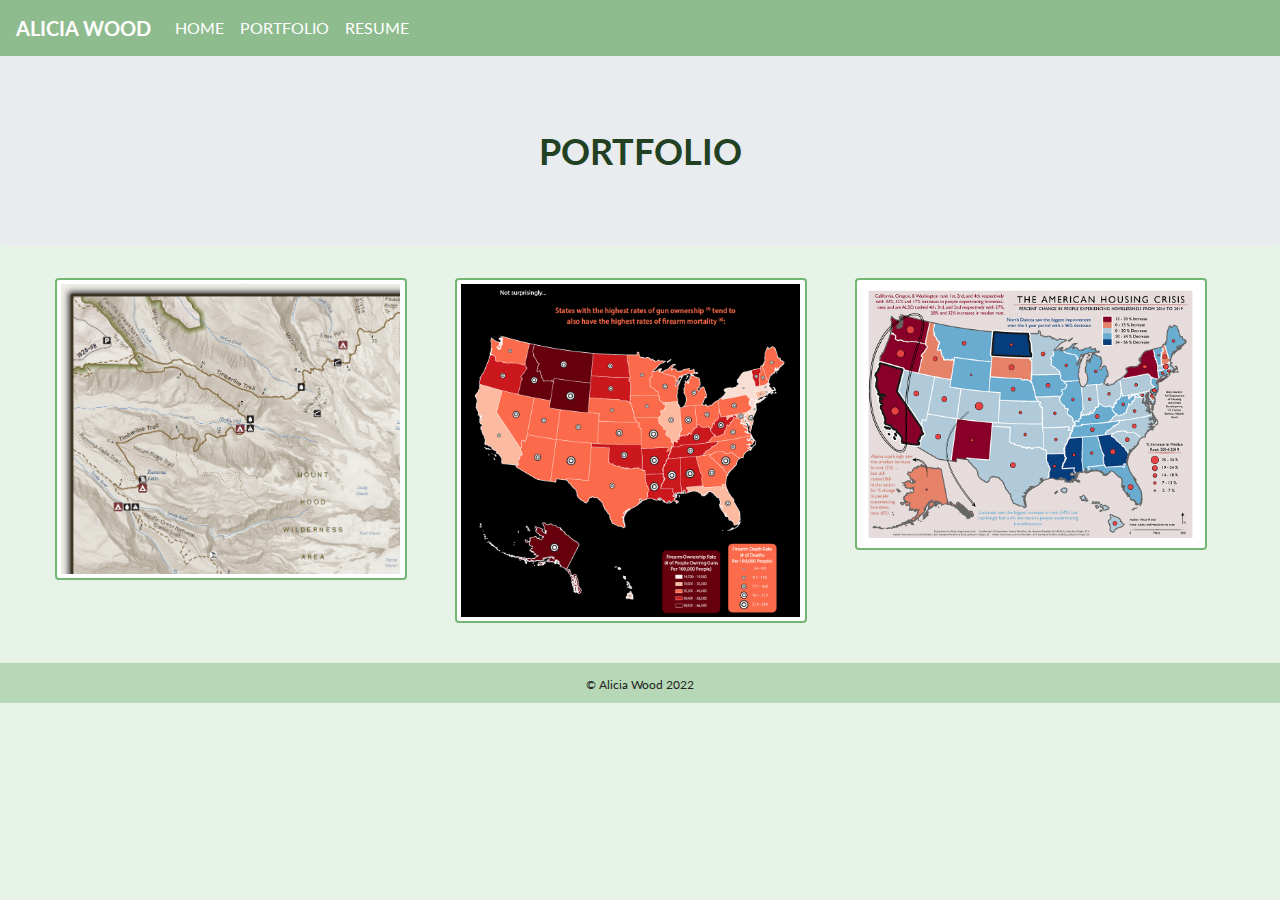
==== portfolio.html @ 2d75801f "initial site commit" ====
<!DOCTYPE html>
<html lang="en">
	<head>
		<meta charset="utf-8">
		<meta name="viewport" content="width=device-width, initial-scale=1">
		<title>Alicia Wood</title>

		<!--font links-->
        <link href='https://fonts.googleapis.com/css?family=Lato' rel='stylesheet'>
        <!--icon links-->
        <link rel="stylesheet" href="css/font-awesome.min.css">
        <!--bootstrap links-->
		<link rel="stylesheet" href="css/bootstrap.min.css">
		<link rel="stylesheet" href="css/bootstrap-theme.min.css">
        
		<link rel="stylesheet" href="css/style.css">
	</head>

	<body>
        <nav class="navbar navbar-expand-sm navbar-top">
            <a class="navbar-brand" href="index.html">ALICIA WOOD</a>
            <button class="navbar-toggler" type="button" data-toggle="collapse" data-target="#navbarContent" aria-controls="navbarContent" aria-expanded="false" aria-label="Toggle navigation">
                <span class="navbar-toggler-icon"></span>
            </button>
            <div class="collapse navbar-collapse" id="navbarContent">
                <div class="navbar-nav">
                    <a class="nav-item nav-link" href="index.html">HOME</a>
                    <a class="nav-item nav-link active" href="portfolio.html">PORTFOLIO <span class="sr-only">(current)</span></a>
                    <a class="nav-item nav-link" href="resume.html">RESUME</a>
                </div>
            </div>
        </nav>

		<div class="jumbotron">
			<div class="container mt-5 mb-5">
				<h2>PORTFOLIO</h2>
			</div>
		</div>
        
        <div class="container">
			<div class="row">
				<div class="col-md-4 mb-3">
					<div class="img-thumbnail portfolio-thumbnail">
						<a href="portfolio/timberline.html">
							<img src="assets/timberline-guide-thumbnail.png" class = "img-fluid" alt="timberline trail guide map" />
						</a>
					</div>
				</div>
				<div class="col-md-4 mb-3">
					<div class="img-thumbnail portfolio-thumbnail">
						<a href="portfolio/infographic.html">
							<img src="assets/gun-violence-infographic-thumbnail.png" class = "img-fluid" alt="gun violence in the united states infographic" />
						</a>
					</div>
				</div>
				<div class="col-md-4 mb-5">
					<div class="img-thumbnail portfolio-thumbnail">
						<a href="portfolio/housing.html">
							<img src="assets/housing-crisis-map-thumbnail.png" class = "img-fluid" alt="Housing crisis in the united states map" />
						</a>
					</div>
				</div>
			</div>
		</div>
        
        <div class="navbar footer mt-4">
            <div class="container justify-content-center">
                <div class="row">
                    <div class= "col-auto">
                        <p-small>© Alicia Wood 2022
                        </p-small>
                    </div>
                </div>
            </div>
        </div>

		<!--put your external script links here-->
		<script type="text/javascript" src="lib/jquery-3.6.0.min.js"></script>
		<script type="text/javascript" src="lib/bootstrap.min.js"></script>
	</body>
</html>
---- css/style.css ----
body {
  font-family: 'Lato', sans-serif;
  background-color: #e8f3e8;
  color: #242424;
}

p {
  font-size: 18px;
}

p-small {
    font-size: 12px;
}

a {
  color: #65ae65;
}

a:hover {
  color: #ff9b2a;
}


#headshot {
  max-height: 350px;
}

body .container,
body .container-fluid{
    max-width: 1200px !important;
    margin: 0 auto;
  }

ul li p{
    margin-bottom:12px;
    font-size:17px;
}

/***** NAVBAR *****/
.navbar-expand-sm {
  background-color:darkseagreen;
  border-radius: 0;
  background-image: none;
}

/* Navbar title */
.navbar-expand-sm .navbar-brand {
  color: white;
  font-size: 20px;
  font-weight: bold;
}

/* Navbar hover effects */
.navbar-expand-sm .navbar-brand:hover,
.navbar-expand-sm .navbar-brand:focus,
.navbar-expand-sm .navbar-nav .nav-link:hover,
.navbar-expand-sm .navbar-nav .nav-link:focus {
    color: #ff9b2a;
}

/* Navbar links */
.navbar-expand-sm .navbar-nav .nav-link {
  color: #fff;
  font-size: 16px;
}

.navbar-toggler-icon {
  background-image: url("data:image/svg+xml,%3csvg xmlns='http://www.w3.org/2000/svg' width='30' height='30' viewBox='0 0 30 30'%3e%3cpath stroke='rgba%28255, 255, 255, 1%29' stroke-linecap='round' stroke-miterlimit='10' stroke-width='2' d='M4 7h22M4 15h22M4 23h22'/%3e%3c/svg%3e");
}

/* Navbar collapsed styles */
.navbar-toggler {
  color: #fff;
}

.navbar-toggler:hover,
.navbar-toggler:focus {
  background-color: #ff9b2a;
  color: #242424;
}

.footer{
  overflow: hidden;
  background-color: #b6d8b6;
  bottom: 0;
  width: 100%;
}

.navbar-top{
    top:0
}

/*** Portfolio pieces ***/
.portfolio-thumbnail {
  background-color: #fff;
  border-color: #73b673;
  border-width: 2px;
  width: 95%;
}

.portfolio-thumbnail:hover {
  border-color: #ff9b2a;
}

.portfolio-title {
  font-weight: bold;
}

.portfolio-description {
}

.portfolio-image {
}

.portfolio-border {
    padding: 0.25rem;
    background-color: #fff;
    border: 1px solid #dee2e6;
    border-radius: 0.25rem;
    border-color: #73b673;
    border-width: 2px;
}
.portfolio-border:hover {
  border-color: #ff9b2a;
}

/*** Jumbotron pieces ***/
.jumbotron {
  background-image: url("../assets/portland-style.png");
  background-size:cover;
  text-align: center;
  color: #224122;
  padding: 2%;
}

.jumbotron h2 {
  font-size: 36px;
  font-weight: bold;
}
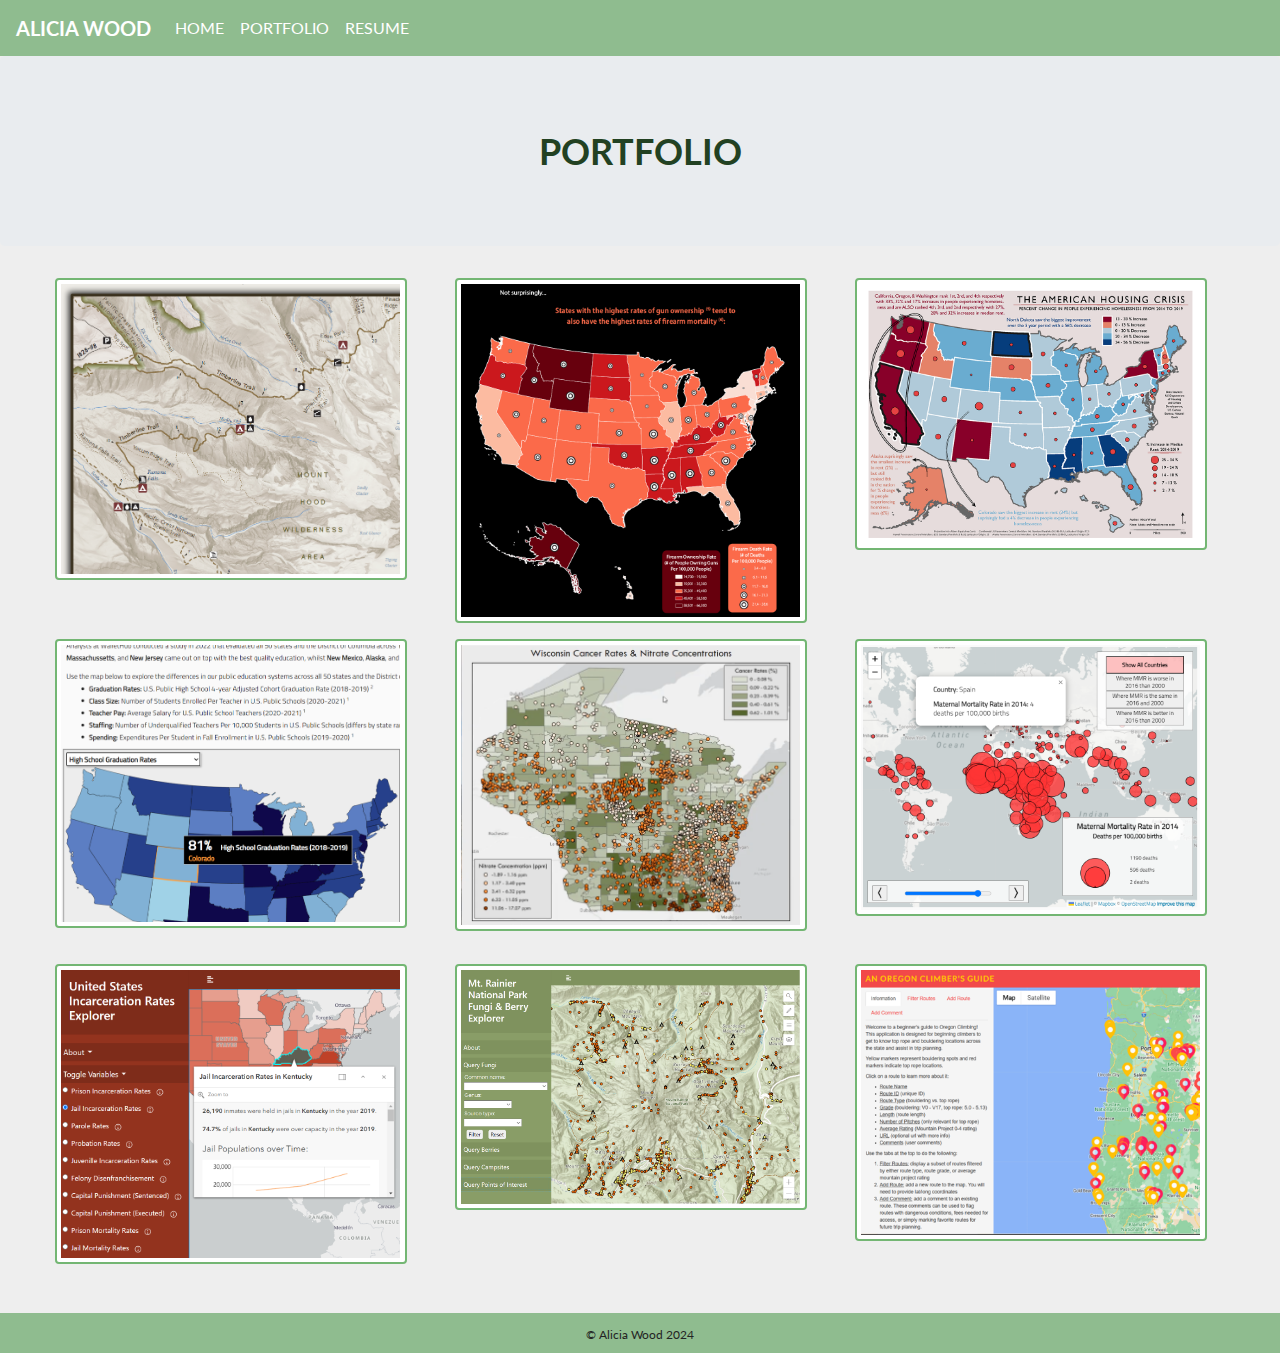
==== commit 765c641b: "2024 portfolio update" ====
--- a/portfolio.html
+++ b/portfolio.html
@@ -61,13 +61,59 @@
 					</div>
 				</div>
 			</div>
+            <div class="row">
+				<div class="col-md-4 mb-3">
+					<div class="img-thumbnail portfolio-thumbnail">
+						<a href="portfolio/education.html">
+							<img src="assets/education-app_thumbnail.png" class = "img-fluid" alt="Disparities in the US education system app" />
+						</a>
+					</div>
+				</div>
+				<div class="col-md-4 mb-3">
+					<div class="img-thumbnail portfolio-thumbnail">
+						<a href="portfolio/tkinter.html">
+							<img src="assets/tkinter-app-thumbnail.png" class = "img-fluid" alt="Wisconsin cancer rates & nitrate concentrations tkinter app" />
+						</a>
+					</div>
+				</div>
+				<div class="col-md-4 mb-5">
+					<div class="img-thumbnail portfolio-thumbnail">
+						<a href="portfolio/maternal.html">
+							<img src="assets/maternal-mort-app-thumbnail.png" class = "img-fluid" alt="Maternal mortality rates across the world app" />
+						</a>
+					</div>
+				</div>
+			</div>
+            <div class="row">
+				<div class="col-md-4 mb-3">
+					<div class="img-thumbnail portfolio-thumbnail">
+						<a href="portfolio/incarceration.html">
+							<img src="assets/incarceration-app-thumbnail.PNG" class = "img-fluid" alt="US incarceration rate data explorer app" />
+						</a>
+					</div>
+				</div>
+				<div class="col-md-4 mb-3">
+					<div class="img-thumbnail portfolio-thumbnail">
+						<a href="portfolio/foraging.html">
+							<img src="assets/fungi-app-thumbnail.png" class = "img-fluid" alt="Mt. Rainier berry and fungi foraging guide app" />
+						</a>
+					</div>
+				</div>
+				<div class="col-md-4 mb-5">
+					<div class="img-thumbnail portfolio-thumbnail">
+						<a href="portfolio/climbing.html">
+							<img src="assets/climbing-app-thumbnail.png" class = "img-fluid" alt="Oregon climbing route guide app" />
+						</a>
+					</div>
+				</div>
+			</div>
 		</div>
         
         <div class="navbar footer mt-4">
             <div class="container justify-content-center">
                 <div class="row">
                     <div class= "col-auto">
-                        <p-small>© Alicia Wood 2022
+                        <p-small>© Alicia Wood 2024
                         </p-small>
                     </div>
                 </div>
--- a/css/style.css
+++ b/css/style.css
@@ -1,7 +1,7 @@
 
 body {
   font-family: 'Lato', sans-serif;
-  background-color: #e8f3e8;
+  background-color: #eeeeee;
   color: #242424;
 }
 
@@ -82,7 +82,7 @@
 
 .footer{
   overflow: hidden;
-  background-color: #b6d8b6;
+  background-color: darkseagreen;
   bottom: 0;
   width: 100%;
 }
